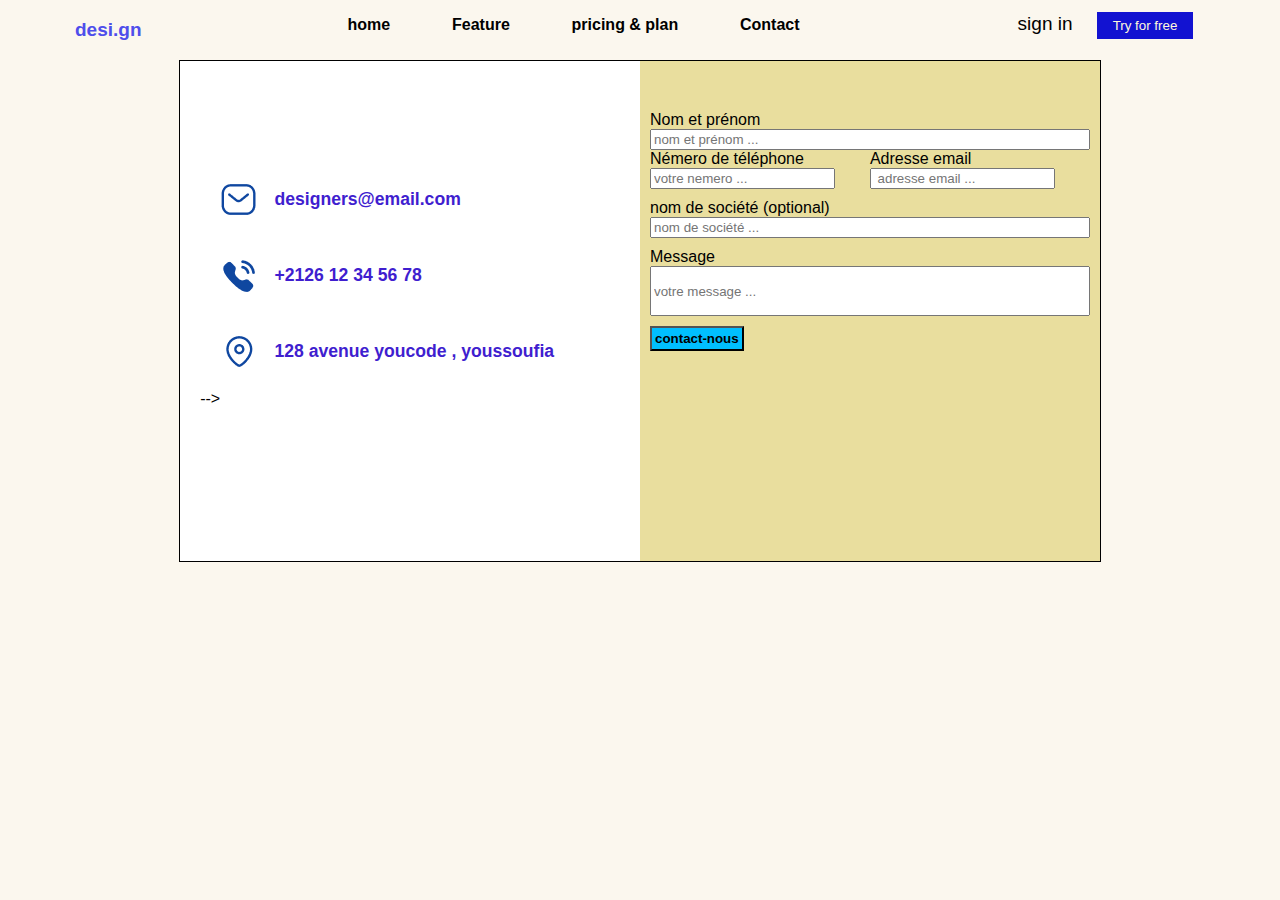
==== contact.html @ 6c1dc52f "supprimer les commentaire" ====
<!DOCTYPE html>
<html lang="en">

<head>
    <meta charset="UTF-8">
    <meta http-equiv="X-UA-Compatible" content="IE=edge">
    <meta name="viewport" content="width=device-width, initial-scale=1.0">
    <title>Contact us</title>
    <link rel="stylesheet" href="Style.css">
    <style>
        body {
            font-family: "Karla", sans-serif;
            background-color: #fbf7ee;
        }
    </style>
</head>

<body>

    <header>

        <div class="header-all">
            <p class="header-p"><b>desi.gn</b></p>

            <ul class="header-ul">
                <li><a href="">home</a></li>
                <li><a href="">Feature</a></li>
                <li><a href="">pricing & plan</a></li>
                <li><a href="">Contact</a></li>
            </ul>


            <div class="header-button">
                <a class="header-link" href="#">sign in</a>
                <button class="header-b2">Try for free</button>
            </div>

        </div>
    </header>
    <main>
        <div class="cmain">
        <div class="cmain-form">
        <form method="post" action="" class="cmain-label">
                    <div class="cmain-label1">
                        <label> Nom et prénom </label>
                        <input name="nom" placeholder="nom et prénom ...">
                    </div>
                    <div class="cmain-label2">
                        <div>
                            <label> Némero de téléphone </label>
                            <input name="nemero" placeholder="votre nemero ... ">
                        </div>
                        <div>
                            <label> Adresse email </label>
                            <input name="chembre" placeholder=" adresse email ... ">
                        </div>
                    </div>
                    <div class="cmain-label3">
                        <label>nom de société (optional)</label>
                        <input name="type" placeholder="nom de société ... ">
                    </div>
                    <div class="cmain-label4">
                        <label> Message </label>
                        <input style="height: 50px;" name="type" placeholder="votre message ... ">
                    </div>
                    <div>
                        <input class="cmain-envoyer" type="submit" value="contact-nous">
                    </div>

                </form>
            </div>

            <div class="cmain-contact">
                <div class="cmain-contactus">
                    <div class="cmain-icon">
                        <img class="cmain-img" src="icon/unknown.png" alt="">
                        <P class="cmain-paragraphe">designers@email.com</P>
                    </div>
                    <div class="cmain-icon">
                        <img class="cmain-img" src="icon/unknown (1).png" alt="">
                        <P class="cmain-paragraphe">+2126 12 34 56 78</P>
                    </div>
                    <div class="cmain-icon">
                        <img class="cmain-img3" src="icon/unknown (2).png" alt="">
                        <P class="cmain-paragraphe">128 avenue youcode , youssoufia</P>
                    </div>
                </div> -->




          </div>

        </div>

    </main>
    <footer>

    </footer>
</body>

</html>
---- Style.css ----
body{
    background-color: #FBF7EE;
  
}
.cmain-form{
    background-color:rgb(233, 222, 158);  
}
.cmain-label {
    padding: 10px ;  
}
.cmain-label1 {
    padding-top: 40px;
    display: grid ;
}
.cmain-label2  {
    display: grid;
    grid-template-columns: 1fr 1fr;
    grid-template-rows: 1fr;
}
.cmain-label3 {
    display: grid;
    padding-top: 10px;
}
.cmain-label4 {
    display: grid ;
    padding-top: 10px;
}
.cmain-envoyer{
    background-color: deepskyblue;
    text-align: center;
    font-family: 'Lucida Sans', 'Lucida Sans Regular', 'Lucida Grande', 'Lucida Sans Unicode', Geneva, Verdana, sans-serif;
    font-weight: bolder;
    padding: 3px;
    margin-top: 10px;
}
.cmain {
    grid-template-columns: 1fr 1fr;
    grid-template-rows: 500px;
    display: grid;
    border: 1px solid black;
    width: 80%;
    margin: 0 auto;
}
.cmain-img {
    margin-top: 10px;
}
.cmain-img3 {
    margin-top: 10px;
}
.cmain-paragraphe {
    font-size: 110%;
    font-family: 'Lucida Sans', 'Lucida Sans Regular', 'Lucida Grande', 'Lucida Sans Unicode', Geneva, Verdana, sans-serif;
    font-weight: bolder;
    color: rgb(63, 30, 207);
}
.cmain-contactus{
    padding-top: 80px;
}
.cmain-icon {
padding: 10px 20px;
display: grid;
grid-template-columns: 1fr 6fr;
}
.cmain-contact {
    background-color: rgb(255, 255, 255);
    padding: 20px ; 
    text-align: center;
    grid-row: 1;
    grid-column: 1;
    text-align: left;
}



/* start second-half */
.second-half-p h1{
    color: #13366D;
    }
    .second-half-p p{
        color: #A2A2A2;
    }
    .second-half{
        display: grid;
        grid-template-columns: repeat(4,19%);
        justify-content: space-between;
      
    }
    .second-half .Card{
    border: 1px solid #C2C2C2;
    margin: 1%;
    background-color: #FFF3D9;
    }
    .Card span{
    color: gray;
    }
     .Startup{
     border-radius:5px;
     margin-left:10%;
     margin-top:5%;
     color:white;
    }
    .Try-for-free{   
      width:91%;
        margin-top:5%;
        margin-left:5%;
        display:block;
        color:#13366D;
        border-radius: 6px;
    }
    .Try-for-free:hover{
        color: #13366D;
        background-color:#FFF3D9;
        border: 2px solid #13366D; 
    }
    .Card ul{
        list-style-type: none;
        margin-top: 5%;   
        }
    .Card li{
        margin-top: 5%;
        margin-left:-15%;
        }
    .tcard{
        background-color: #13366D;
        width: 40%;
        padding: 2%;
        border-radius: 11px;
        text-align: center;
        font-size: 11px;
        margin-left: 11px;
    }
    .Card1 p {
        margin-left: 12%;
             }
    .Card2 p
        {    
         margin-left: 15%;
        }
    .Card p
        { 
         margin-left:5%;
        }
    .Card4 img{ 
        margin-left:5%;  
        width: 91%;
         }
    
    /* end second-half */

/* start first half */
.headers{
   color: #13366D; 
   text-transform: capitalize;
}

main{
    width: 90%;
    margin:0 auto;
    /* font-size: .5em; */
    
}
.first-half .section1{
    display: flex;
    justify-content: space-between;
}
.first-half .box1{
    width: 40%;
    display: flex;
    flex-direction: column;
    /* align-items: center; */
}
.first-half .box2{
    width: 40%;
}
.first-half .box2 img{
    width: 100%;
}
/* formulaire */
.first-half form{
    display: flex;
justify-content: space-between;    
width: 80%;
}
.first-half input[type="email"]{
    width: 70%;
}

.fh-p{
    color:#A2A2A2;
}
.box1 .fh-p{
    margin-bottom: 5%;
}
.box1{
    margin-top: 4%;
}
.first-half #email{
    margin-right: 5%;
}
.btn{
    background-color: #0B48A8 ;
    color:white;
    font-weight: 700;
    padding: 5px;
    border: unset;
    border-bottom: 5px solid #041C40;
    border-radius: 5px;
}

.first-half .box1 ul{
    color: #A2A2A2;
    list-style-image: url('Checkmark.png');
    display: flex; 
    flex-wrap: wrap;
    justify-content: space-between;
}

.first-half .section2{
    display: flex;
    justify-content: space-between;
}

.first-half .card ul{
    list-style-type: none;
    background-color: white;
    border: solid #A2A2A2 2px;
    padding-left: 0;
    padding:5%;
}
.first-half .card{
    width: 20%;
    display: flex;   

}
.first-half b{
    color: black;
}

/* end first half */
/* header */
*{
    box-sizing: border-box;
    
}
body{
    margin: 0;
    padding: 0;
    font-family: sans-serif;
}
.header-all{
    display: flex;
    justify-content: space-between;
    padding-left: 75px;
    padding-right: 75px;
}
.header-button{
 
 
   padding:12px;

}
.header-ul{
    display: flex;
    width: 40%;
    justify-content: space-between;
    list-style: none; 
    padding: 0;
 
   
}
.header-link{
    margin-right: 20px;
    text-decoration: none;
    color: black;
    font-size: 19px;
}
.header-b2{
    padding: 6px;
    background-color: rgb(18, 18, 209);
    width: 96px;
    color: cornsilk;
    border: none;
}
.header-ul li a{

 text-decoration: none;
    color: black;
    font-weight: 700;
}
.header-ul li a:hover{
    background-color: #13366D;
    text-decoration: none;
    color: white;
    display: block;

}

.header-p{
color: rgb(78, 78, 235);
font-size: 19px;

}
@media (max-width:500px){
    .header-all{
        display: flex;
        flex-direction: column;
        flex-wrap: wrap;
        align-items: center;
        text-align: center;
        
    }
    .header-ul{
        display: flex;
        flex-direction: column;
        width: 200px;
        height: 130px;
        justify-content: space-between;

        
    }
    .header-button{
        display: flex;
        flex-direction: column;

     
    }
    .header-b2{
        margin-top: 9px;
    }
    .header-link{
        margin-right: 2px;
        text-decoration: none;
        color: black;
        font-size: 15px;
    }

}
/* header */
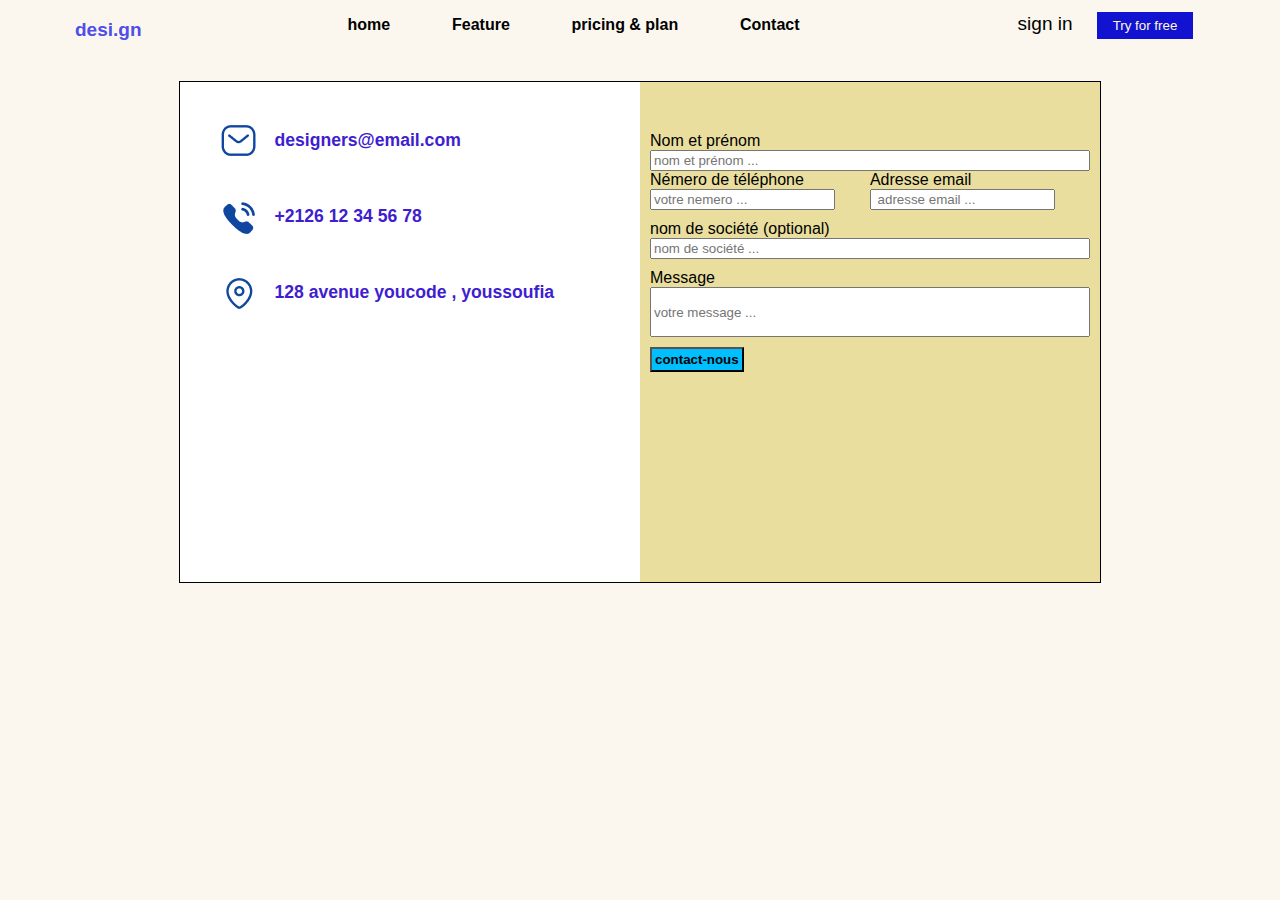
==== commit 2f88c1ca: "resoudre les conflit" ====
--- a/contact.html
+++ b/contact.html
@@ -18,26 +18,26 @@
 <body>
 
     <header>
+      
 
-        <div class="header-all">
-            <p class="header-p"><b>desi.gn</b></p>
-
-            <ul class="header-ul">
-                <li><a href="">home</a></li>
-                <li><a href="">Feature</a></li>
-                <li><a href="">pricing & plan</a></li>
-                <li><a href="">Contact</a></li>
-            </ul>
-
-
-            <div class="header-button">
-                <a class="header-link" href="#">sign in</a>
-                <button class="header-b2">Try for free</button>
-            </div>
-
+            <div class="header-all">
+                 <p class="header-p"><b>desi.gn</b></p>
+              
+                 <ul class="header-ul">
+                     <li><a href="index.html">home</a></li>
+                     <li><a href="">Feature</a></li>
+                     <li><a href="">pricing & plan</a></li>
+                     <li><a href="contact.html">Contact</a></li>
+                 </ul>
+           
+ 
+          <div class="header-button">
+             <a class="header-link" href="#">sign in</a>
+            <button class="header-b2">Try for free</button>
         </div>
     </header>
     <main>
+        <h1> </h1>
         <div class="cmain">
         <div class="cmain-form">
         <form method="post" action="" class="cmain-label">
@@ -70,27 +70,20 @@
                 </form>
             </div>
 
-            <div class="cmain-contact">
-                <div class="cmain-contactus">
-                    <div class="cmain-icon">
-                        <img class="cmain-img" src="icon/unknown.png" alt="">
-                        <P class="cmain-paragraphe">designers@email.com</P>
-                    </div>
-                    <div class="cmain-icon">
-                        <img class="cmain-img" src="icon/unknown (1).png" alt="">
-                        <P class="cmain-paragraphe">+2126 12 34 56 78</P>
-                    </div>
-                    <div class="cmain-icon">
-                        <img class="cmain-img3" src="icon/unknown (2).png" alt="">
-                        <P class="cmain-paragraphe">128 avenue youcode , youssoufia</P>
-                    </div>
-                </div> -->
-
-
-
-
-          </div>
-
+            <div class="cmain-contactus">
+                <div class="cmain-icon">
+                    <img class="cmain-img" src="icon/unknown.png" alt="">
+                    <P class="cmain-paragraphe">designers@email.com</P>
+                </div>
+                <div class="cmain-icon">
+                    <img class="cmain-img" src="icon/unknown (1).png" alt="">
+                    <P class="cmain-paragraphe">+2126 12 34 56 78</P>
+                </div>
+                <div class="cmain-icon">
+                    <img class="cmain-img3" src="icon/unknown (2).png" alt="">
+                    <P class="cmain-paragraphe">128 avenue youcode , youssoufia</P>
+                </div>
+            </div>
         </div>
 
     </main>
--- a/Style.css
+++ b/Style.css
@@ -1,67 +1,95 @@
-body{
-    background-color: #FBF7EE;
-  
-}
-.cmain-form{
-    background-color:rgb(233, 222, 158);  
+body {
+  background-color: #fbf7ee;
+}
+.cmain-form {
+  background-color: rgb(233, 222, 158);
 }
 .cmain-label {
-    padding: 10px ;  
+  padding: 10px;
 }
 .cmain-label1 {
-    padding-top: 40px;
-    display: grid ;
-}
-.cmain-label2  {
-    display: grid;
-    grid-template-columns: 1fr 1fr;
-    grid-template-rows: 1fr;
+  padding-top: 40px;
+  display: grid;
+}
+.cmain-label2 {
+  display: grid;
+  grid-template-columns: 1fr 1fr;
+  grid-template-rows: 1fr;
 }
 .cmain-label3 {
-    display: grid;
-    padding-top: 10px;
+  display: grid;
+  padding-top: 10px;
 }
 .cmain-label4 {
-    display: grid ;
-    padding-top: 10px;
-}
-.cmain-envoyer{
-    background-color: deepskyblue;
-    text-align: center;
-    font-family: 'Lucida Sans', 'Lucida Sans Regular', 'Lucida Grande', 'Lucida Sans Unicode', Geneva, Verdana, sans-serif;
-    font-weight: bolder;
-    padding: 3px;
-    margin-top: 10px;
+  display: grid;
+  padding-top: 10px;
+}
+.cmain-envoyer {
+  background-color: deepskyblue;
+  text-align: center;
+  font-family: "Lucida Sans", "Lucida Sans Regular", "Lucida Grande",
+    "Lucida Sans Unicode", Geneva, Verdana, sans-serif;
+  font-weight: bolder;
+  padding: 3px;
+  margin-top: 10px;
 }
 .cmain {
-    grid-template-columns: 1fr 1fr;
-    grid-template-rows: 500px;
-    display: grid;
-    border: 1px solid black;
-    width: 80%;
-    margin: 0 auto;
+  grid-template-columns: 1fr 1fr;
+  grid-template-rows: 500px;
+  display: grid;
+  border: 1px solid black;
+  width: 80%;
+  margin: 0 auto;
+}
+@media (max-width: 500px){
+    .cmain {
+        grid-template-columns: 1fr ;
+        grid-template-rows: 1fr 1fr;
+        display: grid;
+        border: 1px solid black;
+        width: 100%;
+        margin: 0 auto;
+    }
+    .cmain-contactus {
+        background-color: rgb(255, 255, 255);
+        padding: 20px ; 
+        text-align: center;
+        grid-row: 3;
+        grid-column: 1;
+        text-align: left;
+    }
+    
+    /* .cmain-form {
+        grid-row: 1;
+        grid-column: 1;
+        
+    } */
 }
 .cmain-img {
-    margin-top: 10px;
+  margin-top: 10px;
 }
 .cmain-img3 {
-    margin-top: 10px;
+  margin-top: 10px;
 }
 .cmain-paragraphe {
-    font-size: 110%;
-    font-family: 'Lucida Sans', 'Lucida Sans Regular', 'Lucida Grande', 'Lucida Sans Unicode', Geneva, Verdana, sans-serif;
-    font-weight: bolder;
-    color: rgb(63, 30, 207);
+  font-size: 110%;
+  font-family: "Lucida Sans", "Lucida Sans Regular", "Lucida Grande",
+    "Lucida Sans Unicode", Geneva, Verdana, sans-serif;
+  font-weight: bolder;
+  color: rgb(63, 30, 207);
 }
 .cmain-contactus{
-    padding-top: 80px;
+    /* padding-top: 80px; */
+}
+.cmain-contactus {
+  padding-top: 80px;
 }
 .cmain-icon {
-padding: 10px 20px;
-display: grid;
-grid-template-columns: 1fr 6fr;
-}
-.cmain-contact {
+  padding: 10px 20px;
+  display: grid;
+  grid-template-columns: 1fr 6fr;
+}
+.cmain-contactus {
     background-color: rgb(255, 255, 255);
     padding: 20px ; 
     text-align: center;
@@ -69,10 +97,86 @@
     grid-column: 1;
     text-align: left;
 }
-
-
+.cmain-contact {
+  background-color: rgb(255, 255, 255);
+  padding: 20px;
+  text-align: center;
+  grid-row: 1;
+  grid-column: 1;
+  text-align: left;
+}
 
 /* start second-half */
+.second-half-p h1 {
+  color: #13366d;
+}
+.second-half-p p {
+  color: #a2a2a2;
+}
+.second-half {
+  display: grid;
+  grid-template-columns: repeat(4, 19%);
+  justify-content: space-between;
+}
+.second-half .Card {
+  border: 1px solid #c2c2c2;
+  margin: 1%;
+  background-color: #fff3d9;
+}
+.Card span {
+  color: gray;
+}
+.Startup {
+  border-radius: 5px;
+  margin-left: 10%;
+  margin-top: 5%;
+  color: white;
+}
+.Try-for-free {
+  width: 91%;
+  margin-top: 5%;
+  margin-left: 5%;
+  display: block;
+  color: #13366d;
+  border-radius: 6px;
+}
+.Try-for-free:hover {
+  color: #13366d;
+  background-color: #fff3d9;
+  border: 2px solid #13366d;
+}
+.Card ul {
+  list-style-type: none;
+  margin-top: 5%;
+}
+.Card li {
+  margin-top: 5%;
+  margin-left: -2%;
+}
+.tcard {
+  background-color: #13366d;
+  width: 40%;
+  padding: 2%;
+  border-radius: 11px;
+  text-align: center;
+  font-size: 11px;
+  margin-left: 11px;
+}
+.Card1 p {
+  margin-left: 12%;
+}
+.Card2 p {
+  margin-left: 15%;
+}
+.Card p {
+  margin-left: 5%;
+}
+.Card4 img {
+  margin-left: 5%;
+  width: 91%;
+}
+
+/* end second-half */
 .second-half-p h1{
     color: #13366D;
     }
@@ -81,7 +185,9 @@
     }
     .second-half{
         display: grid;
-        grid-template-columns: repeat(4,19%);
+        /* grid-template-columns: repeat(4,19%); */
+        grid-template-columns: repeat(auto-fill,minmax(280px,1fr));
+
         justify-content: space-between;
       
     }
@@ -91,7 +197,8 @@
     background-color: #FFF3D9;
     }
     .Card span{
-    color: gray;
+    /* color: gray; */
+    color: #525252;
     }
      .Startup{
      border-radius:5px;
@@ -114,11 +221,13 @@
     }
     .Card ul{
         list-style-type: none;
-        margin-top: 5%;   
+        margin-top: 5%; 
+        padding-left: 17px; 
         }
     .Card li{
         margin-top: 5%;
-        margin-left:-15%;
+        /* margin-left:-15%; */
+       
         }
     .tcard{
         background-color: #13366D;
@@ -127,7 +236,7 @@
         border-radius: 11px;
         text-align: center;
         font-size: 11px;
-        margin-left: 11px;
+        margin-left: 24px;
     }
     .Card1 p {
         margin-left: 12%;
@@ -136,9 +245,15 @@
         {    
          margin-left: 15%;
         }
-    .Card p
+        .Card p
         { 
-         margin-left:5%;
+            margin-left: 5%;
+             
+        }
+    .Card .last-card
+        { 
+            margin-left: 5%;
+             color: #292828;;
         }
     .Card4 img{ 
         margin-left:5%;  
@@ -148,92 +263,90 @@
     /* end second-half */
 
 /* start first half */
-.headers{
-   color: #13366D; 
-   text-transform: capitalize;
-}
-
-main{
-    width: 90%;
-    margin:0 auto;
-    /* font-size: .5em; */
-    
-}
-.first-half .section1{
-    display: flex;
-    justify-content: space-between;
-}
-.first-half .box1{
-    width: 40%;
-    display: flex;
-    flex-direction: column;
-    /* align-items: center; */
-}
-.first-half .box2{
-    width: 40%;
-}
-.first-half .box2 img{
-    width: 100%;
+.headers {
+  color: #13366d;
+  text-transform: capitalize;
+}
+
+main {
+  width: 90%;
+  margin: 0 auto;
+  /* font-size: .5em; */
+}
+.first-half .section1 {
+  display: flex;
+  justify-content: space-between;
+}
+.first-half .box1 {
+  /* width: 40%; */
+  display: flex;
+  flex-direction: column;
+  margin-top: 4%;
+  /* align-items: center; */
+}
+.first-half .box2 {
+  /* width: 40%; */
+}
+.first-half .box2 img {
+  width: 100%;
+
 }
 /* formulaire */
-.first-half form{
-    display: flex;
-justify-content: space-between;    
-width: 80%;
-}
-.first-half input[type="email"]{
-    width: 70%;
-}
-
-.fh-p{
-    color:#A2A2A2;
-}
-.box1 .fh-p{
-    margin-bottom: 5%;
-}
-.box1{
-    margin-top: 4%;
-}
-.first-half #email{
-    margin-right: 5%;
-}
-.btn{
-    background-color: #0B48A8 ;
-    color:white;
-    font-weight: 700;
-    padding: 5px;
-    border: unset;
-    border-bottom: 5px solid #041C40;
-    border-radius: 5px;
-}
-
-.first-half .box1 ul{
-    color: #A2A2A2;
-    list-style-image: url('Checkmark.png');
-    display: flex; 
-    flex-wrap: wrap;
-    justify-content: space-between;
-}
-
-.first-half .section2{
-    display: flex;
-    justify-content: space-between;
-}
-
-.first-half .card ul{
-    list-style-type: none;
-    background-color: white;
-    border: solid #A2A2A2 2px;
-    padding-left: 0;
-    padding:5%;
-}
-.first-half .card{
-    width: 20%;
-    display: flex;   
-
-}
-.first-half b{
-    color: black;
+.first-half form {
+  display: flex;
+  justify-content: space-between;
+  width: 80%;
+}
+.first-half input[type="email"] {
+  min-width: 70%;
+}
+
+.fh-p {
+  color: #a2a2a2;
+}
+.box1 .fh-p {
+  margin-bottom: 5%;
+}
+.first-half #email {
+  margin-right: 5%;
+}
+.btn {
+  background-color: #0b48a8;
+  color: white;
+  font-weight: 700;
+  padding: 5px;
+  border: unset;
+  border-bottom: 5px solid #041c40;
+  border-radius: 5px;
+}
+
+.first-half .box1 ul {
+  color: #a2a2a2;
+  list-style-image: url("Checkmark.png");
+  display: flex;
+  flex-wrap: wrap;
+  justify-content: space-between;
+}
+
+.first-half .section2 {
+  display: flex;
+  justify-content: space-between;
+  flex-wrap: wrap;
+}
+
+.first-half .card ul {
+  list-style-type: none;
+  background-color: white;
+  border: solid #a2a2a2 2px;
+  padding-left: 0;
+  padding: 5%;
+}
+.first-half .card {
+  width: 20%;
+  display: flex;
+}
+.first-half b {
+  color: black;
 }
 
 /* end first half */
@@ -335,4 +448,46 @@
     }
 
 }
-/* header */+/* header */
+
+/* start responsive first-half */
+@media (max-width:650px){
+  
+   .box1 , .box2{
+     width: 100%;
+   }
+   
+    .section1{
+      display: flex;
+        flex-direction: column;
+       align-items: center;
+    }
+    .section2{
+        flex-direction: column;
+    }
+   
+    .first-half .card{
+      width: 100%;
+      align-self: center;
+    }
+
+}
+@media (min-width:650px){
+   
+  .box1{
+    width: 40%;
+  }
+  .box2{
+    width: 40%;
+  }
+
+}
+/* responsive first-half */
+/* end first half */
+.color-Ax{
+  color: #545454 ;
+}
+.color2-Ax{
+  color: #545454;
+}
+
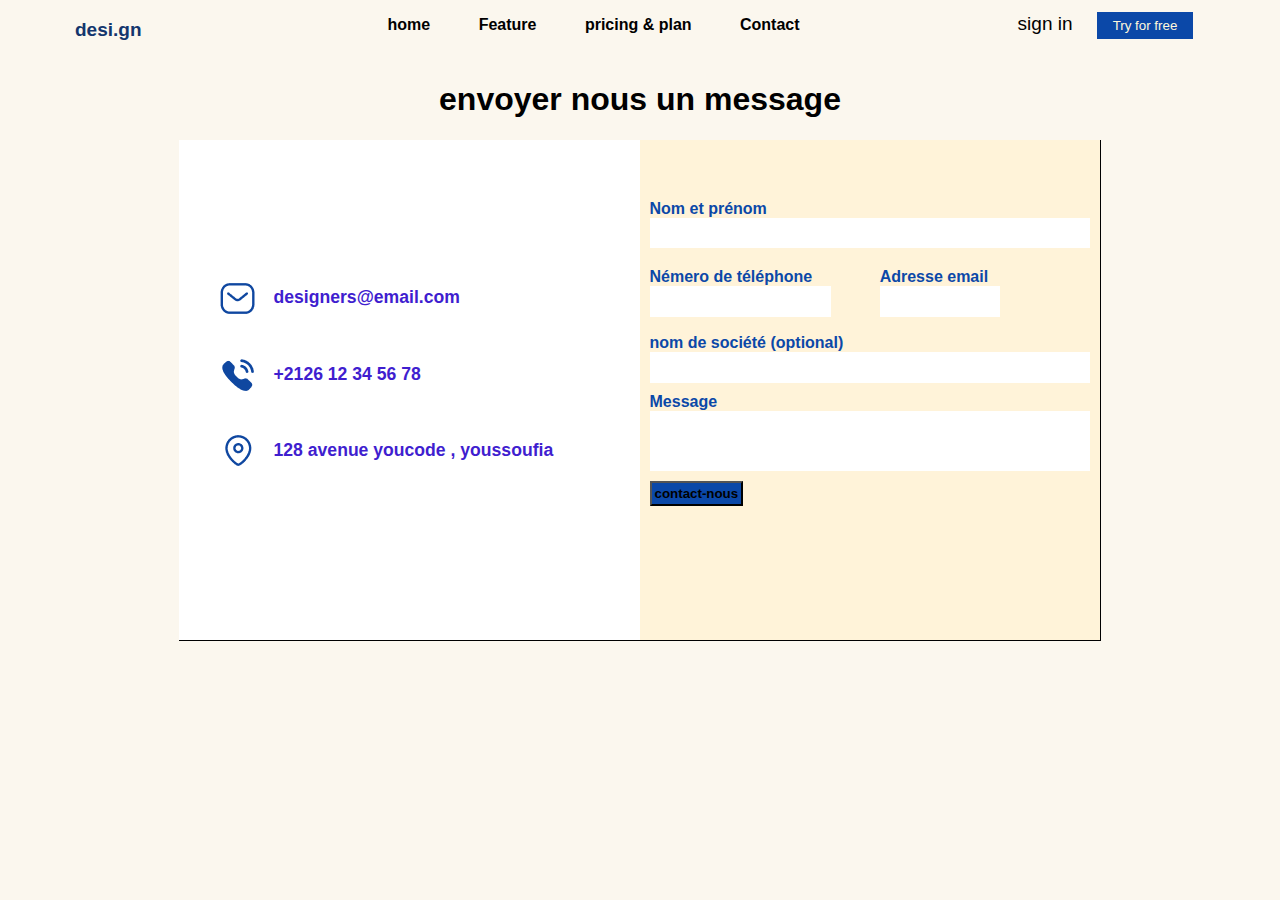
==== commit b5ba9e30: "formaulaire deniere version" ====
--- a/contact.html
+++ b/contact.html
@@ -16,73 +16,75 @@
 </head>
 
 <body>
+    <header>
 
-    <header>
-      
 
-            <div class="header-all">
-                 <p class="header-p"><b>desi.gn</b></p>
-              
-                 <ul class="header-ul">
-                     <li><a href="index.html">home</a></li>
-                     <li><a href="">Feature</a></li>
-                     <li><a href="">pricing & plan</a></li>
-                     <li><a href="contact.html">Contact</a></li>
-                 </ul>
-           
- 
-          <div class="header-button">
-             <a class="header-link" href="#">sign in</a>
-            <button class="header-b2">Try for free</button>
+        <div class="header-all">
+            <p class="header-p"><b>desi.gn</b></p>
+
+            <ul class="header-ul">
+                <li><a href="">home</a></li>
+                <li><a href="">Feature</a></li>
+                <li><a href="">pricing & plan</a></li>
+                <li><a href="">Contact</a></li>
+            </ul>
+
+
+            <div class="header-button">
+                <a class="header-link" href="#">sign in</a>
+                <button class="header-b2">Try for free</button>
+            </div>
+
         </div>
     </header>
     <main>
-        <h1> </h1>
+        <h1 class="cmain-titre">envoyer nous un message </h1>
         <div class="cmain">
-        <div class="cmain-form">
-        <form method="post" action="" class="cmain-label">
+
+
+            <div class="cmain-contactus" style="padding-top: 120px;">
+                <div class="cmain-icon">
+                    <img class="cmain-img" src="icon/unknown.png" alt="">
+                    <P class="cmain-paragraphe">designers@email.com</P>
+                </div>
+                <div class="cmain-icon">
+                    <img class="cmain-img" src="icon/unknown (1).png" alt="icone">
+                    <P class="cmain-paragraphe">+2126 12 34 56 78</P>
+                </div>
+                <div class="cmain-icon">
+                    <img class="cmain-img3" src="icon/unknown (2).png" alt="icone">
+                    <P class="cmain-paragraphe">128 avenue youcode , youssoufia</P>
+                </div>
+            </div>
+            <div class="cmain-form" style="padding-top: 10px;">
+                <form method="post" class="cmain-label">
                     <div class="cmain-label1">
-                        <label> Nom et prénom </label>
-                        <input name="nom" placeholder="nom et prénom ...">
+                        <label class="cmain-text"> Nom et prénom </label>
+                        <input style="height: 30px;  border: none;" name="nom">
                     </div>
-                    <div class="cmain-label2">
+                    <div class="cmain-label2" style="padding-top: 20px;">
                         <div>
-                            <label> Némero de téléphone </label>
-                            <input name="nemero" placeholder="votre nemero ... ">
+                            <label class="cmain-text"> Némero de téléphone </label>
+                            <input style="height: 30px;  border: none; padding-top: 30px;" name="nemero">
                         </div>
-                        <div>
-                            <label> Adresse email </label>
-                            <input name="chembre" placeholder=" adresse email ... ">
+                        <div style="padding-left: 10px;">
+                            <label class="cmain-text"> Adresse email </label>
+                            <input style="height: 30px; width: 120px;  border: none; padding-top: 30px;" name="email">
                         </div>
                     </div>
                     <div class="cmain-label3">
-                        <label>nom de société (optional)</label>
-                        <input name="type" placeholder="nom de société ... ">
+                        <label class="cmain-text">nom de société (optional)</label>
+                        <input style="height: 30px;  border: none; padding-top: 30px;" name="societe">
                     </div>
                     <div class="cmain-label4">
-                        <label> Message </label>
-                        <input style="height: 50px;" name="type" placeholder="votre message ... ">
+                        <label class="cmain-text"> Message </label>
+                        <input style="height: 60px; border: none; padding-top: 30px;" name="message">
                     </div>
                     <div>
                         <input class="cmain-envoyer" type="submit" value="contact-nous">
                     </div>
 
                 </form>
-            </div>
-
-            <div class="cmain-contactus">
-                <div class="cmain-icon">
-                    <img class="cmain-img" src="icon/unknown.png" alt="">
-                    <P class="cmain-paragraphe">designers@email.com</P>
-                </div>
-                <div class="cmain-icon">
-                    <img class="cmain-img" src="icon/unknown (1).png" alt="">
-                    <P class="cmain-paragraphe">+2126 12 34 56 78</P>
-                </div>
-                <div class="cmain-icon">
-                    <img class="cmain-img3" src="icon/unknown (2).png" alt="">
-                    <P class="cmain-paragraphe">128 avenue youcode , youssoufia</P>
-                </div>
             </div>
         </div>
 
@@ -92,4 +94,4 @@
     </footer>
 </body>
 
-</html> +</html>--- a/Style.css
+++ b/Style.css
@@ -1,9 +1,7 @@
 body {
   background-color: #fbf7ee;
 }
-.cmain-form {
-  background-color: rgb(233, 222, 158);
-}
+
 .cmain-label {
   padding: 10px;
 }
@@ -25,7 +23,7 @@
   padding-top: 10px;
 }
 .cmain-envoyer {
-  background-color: deepskyblue;
+  background-color: #0B48A8;
   text-align: center;
   font-family: "Lucida Sans", "Lucida Sans Regular", "Lucida Grande",
     "Lucida Sans Unicode", Geneva, Verdana, sans-serif;
@@ -33,14 +31,53 @@
   padding: 3px;
   margin-top: 10px;
 }
+.cmain-text {
+    color: #0B48A8;
+    font-weight: bolder;
+}
+.cmain-img {
+    margin-top: 10px;
+  }
+  .cmain-img3 {
+    margin-top: 10px;
+  }
+  .cmain-paragraphe {
+    font-size: 110%;
+    font-family: "Lucida Sans", "Lucida Sans Regular", "Lucida Grande",
+      "Lucida Sans Unicode", Geneva, Verdana, sans-serif;
+    font-weight: bolder;
+    color: rgb(63, 30, 207);
+  }
+  
+  .cmain-contactus {
+    padding-top: 80px;
+  }
+  .cmain-icon {
+    padding: 10px 20px;
+    display: grid;
+    grid-template-columns: 1fr 6fr;
+  }
+  
 .cmain {
   grid-template-columns: 1fr 1fr;
   grid-template-rows: 500px;
   display: grid;
-  border: 1px solid black;
+  border-width: 1px;
+  border-color: black;
+  border-style:outset;
+  border-left: none;
+  border-top: none;
   width: 80%;
   margin: 0 auto;
 }
+.cmain-contactus {
+    background-color: rgb(255, 255, 255);
+    padding: 20px ; 
+   
+}
+.cmain-form {
+    background-color: #FFF3D9;
+  }
 @media (max-width: 500px){
     .cmain {
         grid-template-columns: 1fr ;
@@ -50,61 +87,19 @@
         width: 100%;
         margin: 0 auto;
     }
+
     .cmain-contactus {
         background-color: rgb(255, 255, 255);
         padding: 20px ; 
         text-align: center;
-        grid-row: 3;
+        grid-row: 2;
         grid-column: 1;
         text-align: left;
     }
-    
-    /* .cmain-form {
-        grid-row: 1;
-        grid-column: 1;
-        
-    } */
-}
-.cmain-img {
-  margin-top: 10px;
-}
-.cmain-img3 {
-  margin-top: 10px;
-}
-.cmain-paragraphe {
-  font-size: 110%;
-  font-family: "Lucida Sans", "Lucida Sans Regular", "Lucida Grande",
-    "Lucida Sans Unicode", Geneva, Verdana, sans-serif;
-  font-weight: bolder;
-  color: rgb(63, 30, 207);
-}
-.cmain-contactus{
-    /* padding-top: 80px; */
-}
-.cmain-contactus {
-  padding-top: 80px;
-}
-.cmain-icon {
-  padding: 10px 20px;
-  display: grid;
-  grid-template-columns: 1fr 6fr;
-}
-.cmain-contactus {
-    background-color: rgb(255, 255, 255);
-    padding: 20px ; 
-    text-align: center;
-    grid-row: 1;
-    grid-column: 1;
-    text-align: left;
-}
-.cmain-contact {
-  background-color: rgb(255, 255, 255);
-  padding: 20px;
-  text-align: center;
-  grid-row: 1;
-  grid-column: 1;
-  text-align: left;
-}
+}
+
+
+
 
 /* start second-half */
 .second-half-p h1 {
@@ -131,6 +126,9 @@
   margin-left: 10%;
   margin-top: 5%;
   color: white;
+}
+.cmain-titre{
+    text-align: center;
 }
 .Try-for-free {
   width: 91%;
@@ -151,7 +149,7 @@
 }
 .Card li {
   margin-top: 5%;
-  margin-left: -2%;
+  margin-left: -15%;
 }
 .tcard {
   background-color: #13366d;
@@ -197,8 +195,7 @@
     background-color: #FFF3D9;
     }
     .Card span{
-    /* color: gray; */
-    color: #525252;
+    color: gray;
     }
      .Startup{
      border-radius:5px;
@@ -253,7 +250,7 @@
     .Card .last-card
         { 
             margin-left: 5%;
-             color: #292828;;
+             color: grey;
         }
     .Card4 img{ 
         margin-left:5%;  
@@ -351,105 +348,52 @@
 
 /* end first half */
 /* header */
-*{
-    box-sizing: border-box;
-    
-}
-body{
-    margin: 0;
-    padding: 0;
-    font-family: sans-serif;
-}
-.header-all{
-    display: flex;
-    justify-content: space-between;
-    padding-left: 75px;
-    padding-right: 75px;
-}
-.header-button{
- 
- 
-   padding:12px;
-
-}
-.header-ul{
-    display: flex;
-    width: 40%;
-    justify-content: space-between;
-    list-style: none; 
-    padding: 0;
- 
-   
-}
-.header-link{
-    margin-right: 20px;
-    text-decoration: none;
-    color: black;
-    font-size: 19px;
-}
-.header-b2{
-    padding: 6px;
-    background-color: rgb(18, 18, 209);
-    width: 96px;
-    color: cornsilk;
-    border: none;
-}
-.header-ul li a{
-
- text-decoration: none;
-    color: black;
-    font-weight: 700;
-}
-.header-ul li a:hover{
-    background-color: #13366D;
-    text-decoration: none;
-    color: white;
-    display: block;
-
-}
-
-.header-p{
-color: rgb(78, 78, 235);
-font-size: 19px;
-
-}
-@media (max-width:500px){
-    .header-all{
-        display: flex;
-        flex-direction: column;
-        flex-wrap: wrap;
-        align-items: center;
-        text-align: center;
-        
-    }
-    .header-ul{
-        display: flex;
-        flex-direction: column;
-        width: 200px;
-        height: 130px;
-        justify-content: space-between;
-
-        
-    }
-    .header-button{
-        display: flex;
-        flex-direction: column;
-
-     
-    }
-    .header-b2{
-        margin-top: 9px;
-    }
-    .header-link{
-        margin-right: 2px;
-        text-decoration: none;
-        color: black;
-        font-size: 15px;
-    }
-
-}
-/* header */
-
+* {
+  box-sizing: border-box;
+}
+body {
+  margin: 0;
+  padding: 0;
+}
+.header-all {
+  display: flex;
+  justify-content: space-between;
+  padding-left: 75px;
+  padding-right: 75px;
+}
+.header-button {
+  padding: 12px;
+}
+.header-ul {
+  display: flex;
+  width: 40%;
+  justify-content: space-between;
+  list-style: none;
+}
+.header-link {
+  margin-right: 20px;
+  text-decoration: none;
+  color: black;
+  font-size: 19px;
+}
+.header-b2 {
+  padding: 6px;
+  background-color: #0b48a8;
+  width: 96px;
+  color: cornsilk;
+  border: none;
+}
+header li a {
+  text-decoration: none;
+  color: black;
+  font-weight: 700;
+}
+.header-p {
+  color: #13366d;
+  font-size: 19px;
+}
+
+/* end header */
 /* start responsive first-half */
 @media (max-width:650px){
   
@@ -484,10 +428,3 @@
 }
 /* responsive first-half */
 /* end first half */
-.color-Ax{
-  color: #545454 ;
-}
-.color2-Ax{
-  color: #545454;
-}
-
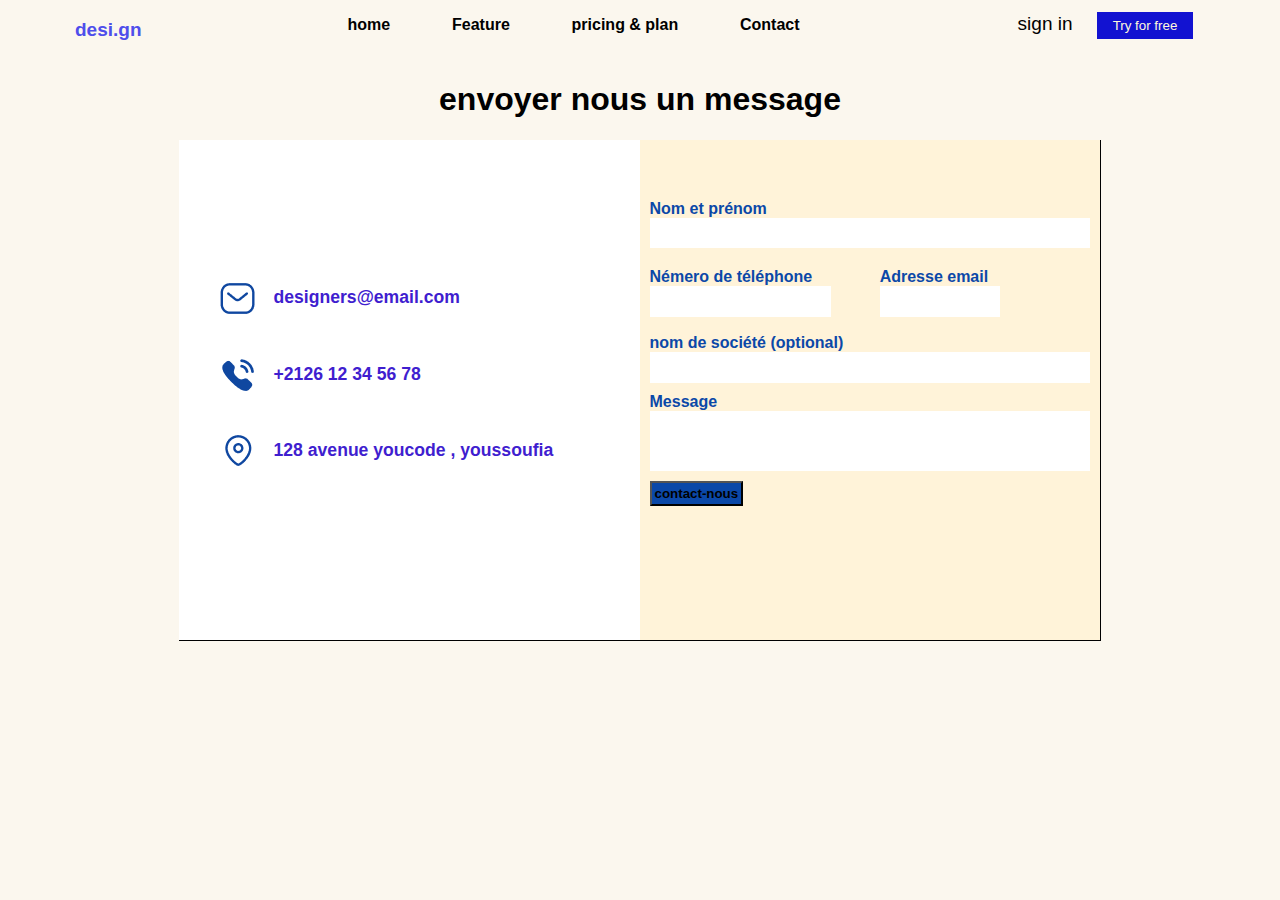
==== commit d05ce632: "correction de conflet" ====
--- a/contact.html
+++ b/contact.html
@@ -16,25 +16,23 @@
 </head>
 
 <body>
+
     <header>
 
-
-        <div class="header-all">
-            <p class="header-p"><b>desi.gn</b></p>
-
-            <ul class="header-ul">
-                <li><a href="">home</a></li>
-                <li><a href="">Feature</a></li>
-                <li><a href="">pricing & plan</a></li>
-                <li><a href="">Contact</a></li>
-            </ul>
-
-
-            <div class="header-button">
-                <a class="header-link" href="#">sign in</a>
-                <button class="header-b2">Try for free</button>
-            </div>
-
+            <div class="header-all">
+                 <p class="header-p"><b>desi.gn</b></p>
+              
+                 <ul class="header-ul">
+                     <li><a href="index.html">home</a></li>
+                     <li><a href="">Feature</a></li>
+                     <li><a href="">pricing & plan</a></li>
+                     <li><a href="contact.html">Contact</a></li>
+                 </ul>
+           
+ 
+          <div class="header-button">
+             <a class="header-link" href="#">sign in</a>
+            <button class="header-b2">Try for free</button>
         </div>
     </header>
     <main>
@@ -94,4 +92,4 @@
     </footer>
 </body>
 
-</html>+</html> --- a/Style.css
+++ b/Style.css
@@ -149,7 +149,7 @@
 }
 .Card li {
   margin-top: 5%;
-  margin-left: -15%;
+  margin-left: -2%;
 }
 .tcard {
   background-color: #13366d;
@@ -195,7 +195,8 @@
     background-color: #FFF3D9;
     }
     .Card span{
-    color: gray;
+    /* color: gray; */
+    color: #525252;
     }
      .Startup{
      border-radius:5px;
@@ -250,7 +251,7 @@
     .Card .last-card
         { 
             margin-left: 5%;
-             color: grey;
+             color: #292828;;
         }
     .Card4 img{ 
         margin-left:5%;  
@@ -348,52 +349,105 @@
 
 /* end first half */
 /* header */
-* {
-  box-sizing: border-box;
-}
-body {
-  margin: 0;
-  padding: 0;
-}
-.header-all {
-  display: flex;
-  justify-content: space-between;
-  padding-left: 75px;
-  padding-right: 75px;
-}
-.header-button {
-  padding: 12px;
-}
-.header-ul {
-  display: flex;
-  width: 40%;
-  justify-content: space-between;
-  list-style: none;
-}
-.header-link {
-  margin-right: 20px;
-  text-decoration: none;
-  color: black;
-  font-size: 19px;
-}
-.header-b2 {
-  padding: 6px;
-  background-color: #0b48a8;
-  width: 96px;
-  color: cornsilk;
-  border: none;
-}
-header li a {
-  text-decoration: none;
-  color: black;
-  font-weight: 700;
-}
-.header-p {
-  color: #13366d;
-  font-size: 19px;
-}
-
-/* end header */
+*{
+    box-sizing: border-box;
+    
+}
+body{
+    margin: 0;
+    padding: 0;
+    font-family: sans-serif;
+}
+.header-all{
+    display: flex;
+    justify-content: space-between;
+    padding-left: 75px;
+    padding-right: 75px;
+}
+.header-button{
+ 
+ 
+   padding:12px;
+
+}
+.header-ul{
+    display: flex;
+    width: 40%;
+    justify-content: space-between;
+    list-style: none; 
+    padding: 0;
+ 
+   
+}
+.header-link{
+    margin-right: 20px;
+    text-decoration: none;
+    color: black;
+    font-size: 19px;
+}
+.header-b2{
+    padding: 6px;
+    background-color: rgb(18, 18, 209);
+    width: 96px;
+    color: cornsilk;
+    border: none;
+}
+.header-ul li a{
+
+ text-decoration: none;
+    color: black;
+    font-weight: 700;
+}
+.header-ul li a:hover{
+    background-color: #13366D;
+    text-decoration: none;
+    color: white;
+    display: block;
+
+}
+
+.header-p{
+color: rgb(78, 78, 235);
+font-size: 19px;
+
+}
+@media (max-width:500px){
+    .header-all{
+        display: flex;
+        flex-direction: column;
+        flex-wrap: wrap;
+        align-items: center;
+        text-align: center;
+        
+    }
+    .header-ul{
+        display: flex;
+        flex-direction: column;
+        width: 200px;
+        height: 130px;
+        justify-content: space-between;
+
+        
+    }
+    .header-button{
+        display: flex;
+        flex-direction: column;
+
+     
+    }
+    .header-b2{
+        margin-top: 9px;
+    }
+    .header-link{
+        margin-right: 2px;
+        text-decoration: none;
+        color: black;
+        font-size: 15px;
+    }
+
+}
+/* header */
+
 /* start responsive first-half */
 @media (max-width:650px){
   
@@ -428,3 +482,10 @@
 }
 /* responsive first-half */
 /* end first half */
+.color-Ax{
+  color: #545454 ;
+}
+.color2-Ax{
+  color: #545454;
+}
+
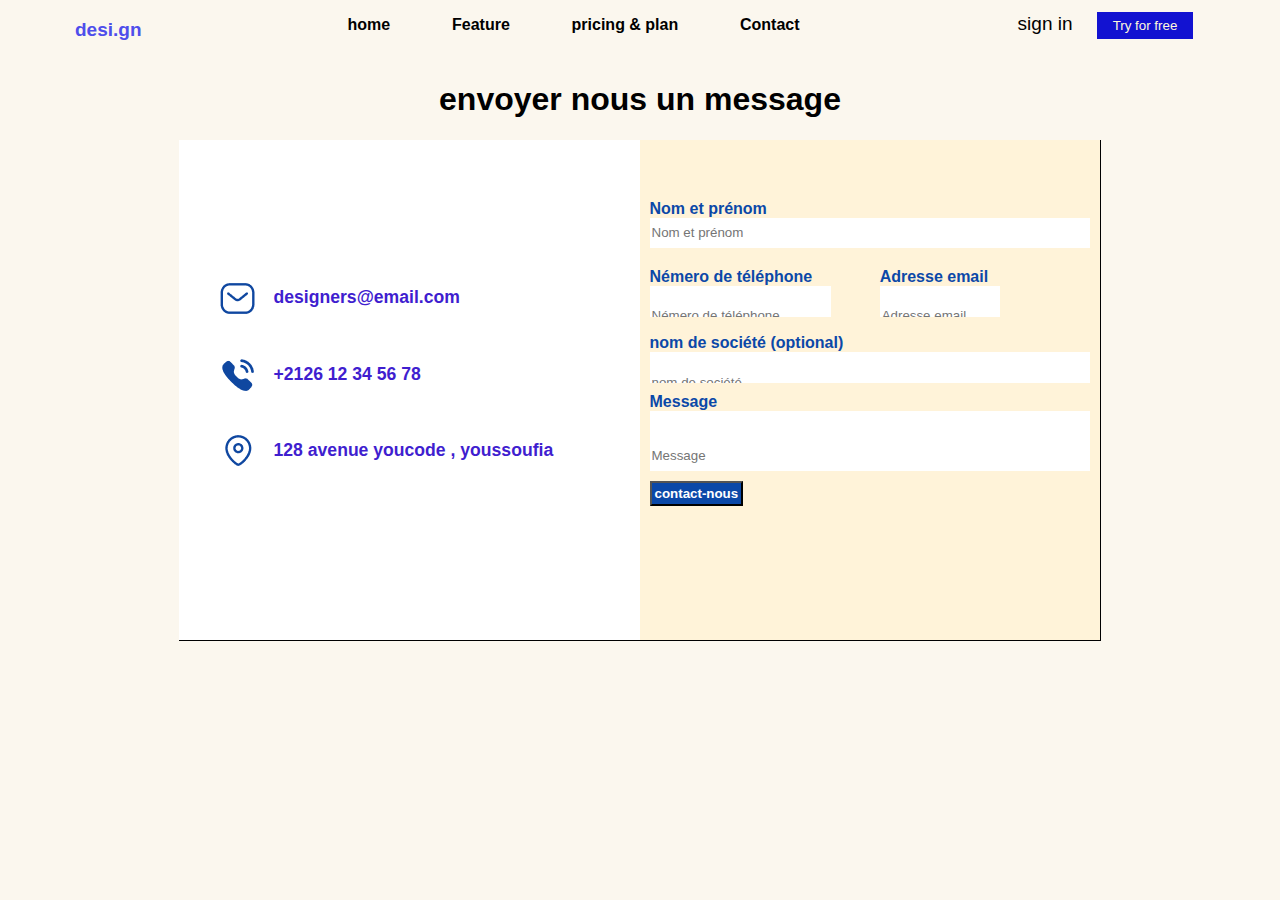
==== commit 107d1721: "ax contact" ====
--- a/contact.html
+++ b/contact.html
@@ -55,28 +55,28 @@
                 </div>
             </div>
             <div class="cmain-form" style="padding-top: 10px;">
-                <form method="post" class="cmain-label">
+                <form  class="cmain-label">
                     <div class="cmain-label1">
                         <label class="cmain-text"> Nom et prénom </label>
-                        <input style="height: 30px;  border: none;" name="nom">
+                        <input style="height: 30px;  border: none;" placeholder="Nom et prénom" name="nom">
                     </div>
                     <div class="cmain-label2" style="padding-top: 20px;">
                         <div>
                             <label class="cmain-text"> Némero de téléphone </label>
-                            <input style="height: 30px;  border: none; padding-top: 30px;" name="nemero">
+                            <input style="height: 30px;  border: none; padding-top: 30px;" placeholder="Némero de téléphone" name="nemero">
                         </div>
                         <div style="padding-left: 10px;">
                             <label class="cmain-text"> Adresse email </label>
-                            <input style="height: 30px; width: 120px;  border: none; padding-top: 30px;" name="email">
+                            <input style="height: 30px; width: 120px;  border: none; padding-top: 30px;"  placeholder="Adresse email" name="email">
                         </div>
                     </div>
                     <div class="cmain-label3">
                         <label class="cmain-text">nom de société (optional)</label>
-                        <input style="height: 30px;  border: none; padding-top: 30px;" name="societe">
+                        <input style="height: 30px;  border: none; padding-top: 30px;" placeholder="nom de société" name="societe">
                     </div>
                     <div class="cmain-label4">
                         <label class="cmain-text"> Message </label>
-                        <input style="height: 60px; border: none; padding-top: 30px;" name="message">
+                        <input style="height: 60px; border: none; padding-top: 30px;" placeholder="Message" name="message">
                     </div>
                     <div>
                         <input class="cmain-envoyer" type="submit" value="contact-nous">
--- a/Style.css
+++ b/Style.css
@@ -27,7 +27,8 @@
   text-align: center;
   font-family: "Lucida Sans", "Lucida Sans Regular", "Lucida Grande",
     "Lucida Sans Unicode", Geneva, Verdana, sans-serif;
-  font-weight: bolder;
+  font-weight: bolder; 
+  color: white;
   padding: 3px;
   margin-top: 10px;
 }
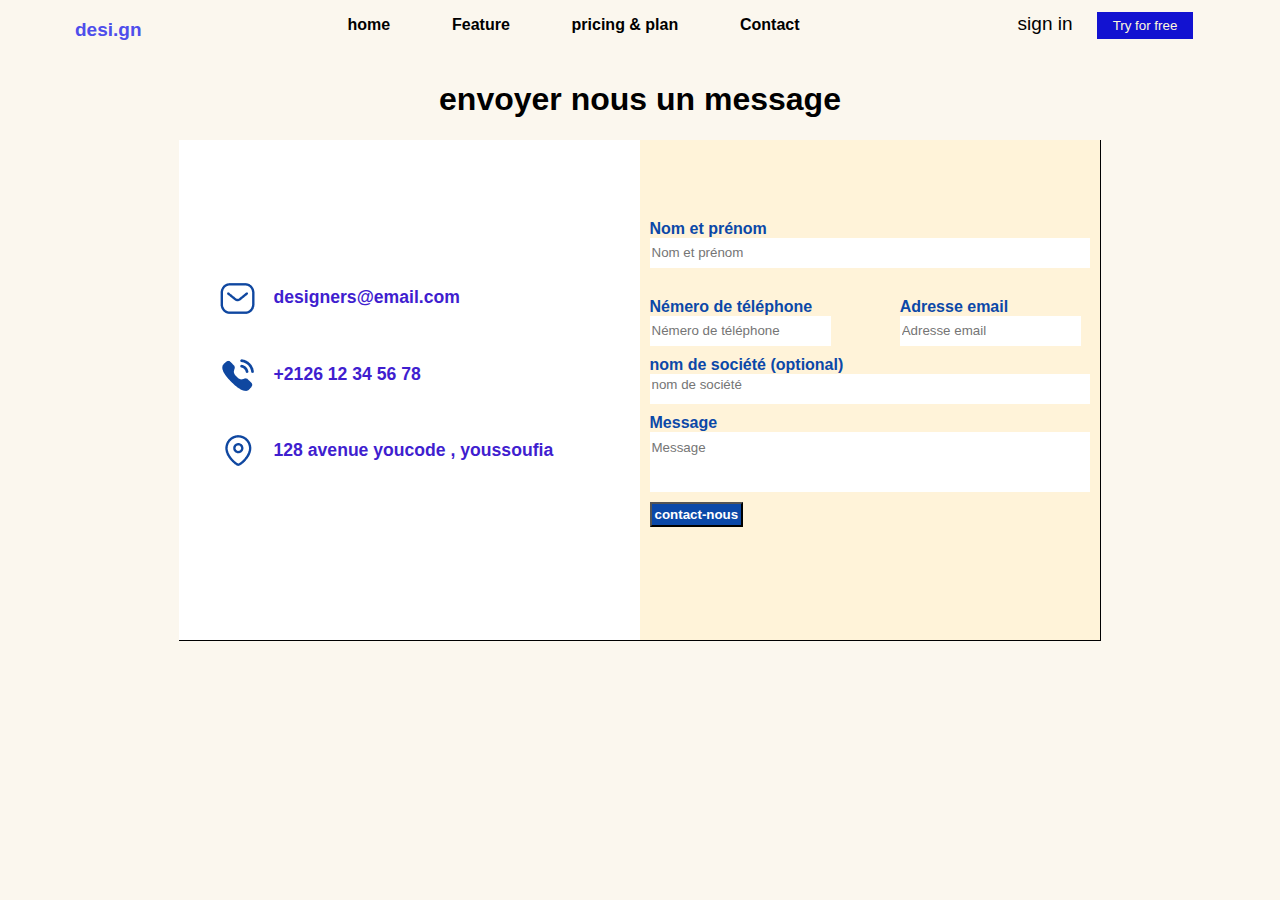
==== commit 907b6305: "mise a jour au niveau de placeholder" ====
--- a/contact.html
+++ b/contact.html
@@ -54,29 +54,29 @@
                     <P class="cmain-paragraphe">128 avenue youcode , youssoufia</P>
                 </div>
             </div>
-            <div class="cmain-form" style="padding-top: 10px;">
+            <div class="cmain-form" style="padding-top: 30px;">
                 <form  class="cmain-label">
                     <div class="cmain-label1">
                         <label class="cmain-text"> Nom et prénom </label>
                         <input style="height: 30px;  border: none;" placeholder="Nom et prénom" name="nom">
                     </div>
-                    <div class="cmain-label2" style="padding-top: 20px;">
+                    <div class="cmain-label2" style="padding-top: 30px;">
                         <div>
                             <label class="cmain-text"> Némero de téléphone </label>
-                            <input style="height: 30px;  border: none; padding-top: 30px;" placeholder="Némero de téléphone" name="nemero">
+                            <input style="height: 30px;  border: none; padding-top: 0px;" placeholder="Némero de téléphone" name="nemero">
                         </div>
-                        <div style="padding-left: 10px;">
+                        <div style="padding-left: 30px; ">
                             <label class="cmain-text"> Adresse email </label>
-                            <input style="height: 30px; width: 120px;  border: none; padding-top: 30px;"  placeholder="Adresse email" name="email">
+                            <input style="height: 30px;  border: none; padding-top: 0px;"  placeholder="Adresse email" name="email">
                         </div>
                     </div>
                     <div class="cmain-label3">
                         <label class="cmain-text">nom de société (optional)</label>
-                        <input style="height: 30px;  border: none; padding-top: 30px;" placeholder="nom de société" name="societe">
+                        <input style="height: 30px;  border: none; padding-bottom: 10px;"" placeholder="nom de société" name="societe">
                     </div>
                     <div class="cmain-label4">
                         <label class="cmain-text"> Message </label>
-                        <input style="height: 60px; border: none; padding-top: 30px;" placeholder="Message" name="message">
+                        <input style="height: 60px; border: none; padding-bottom: 30px;" placeholder="Message" name="message">
                     </div>
                     <div>
                         <input class="cmain-envoyer" type="submit" value="contact-nous">
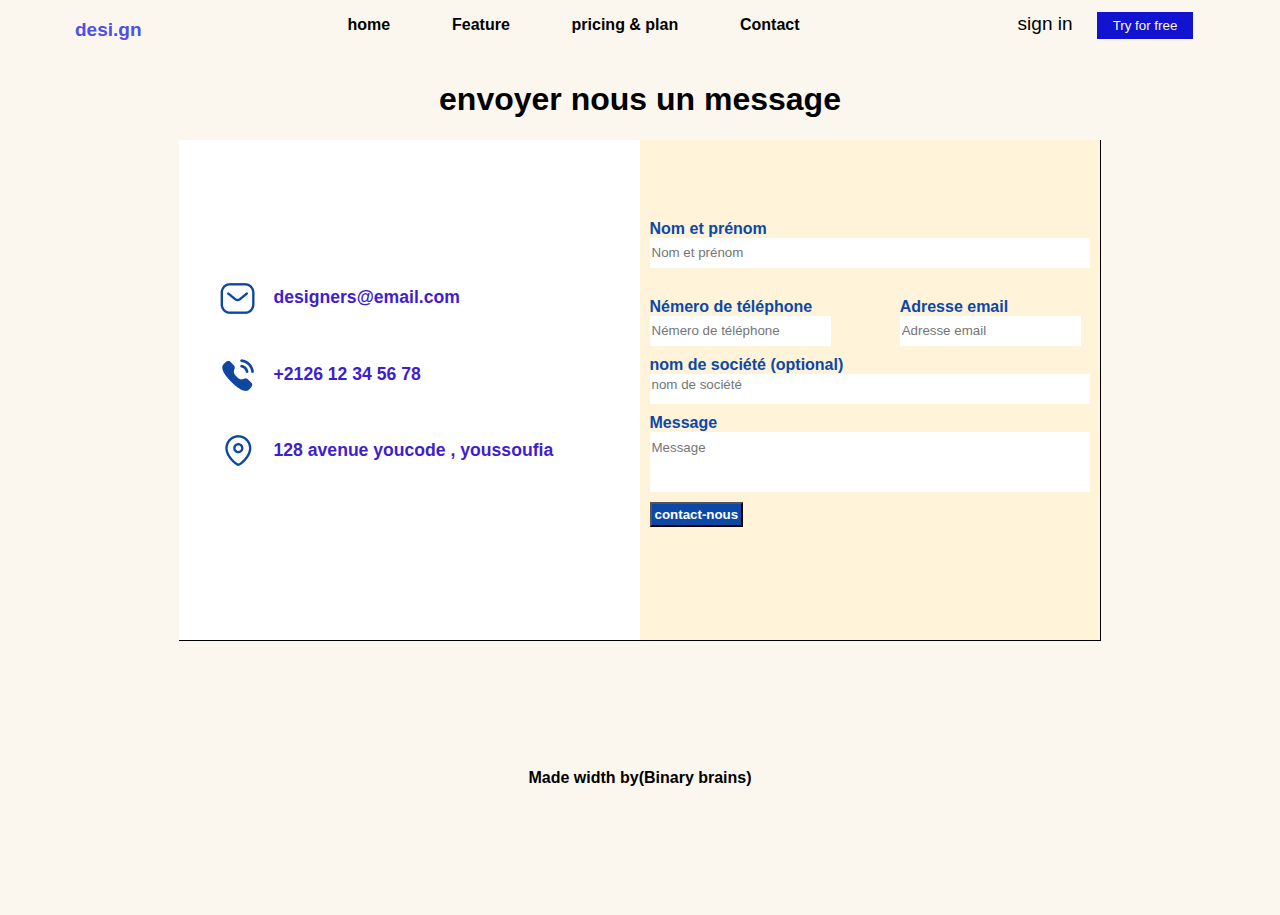
==== commit ccfb1515: "Ajouter footer" ====
--- a/contact.html
+++ b/contact.html
@@ -1,95 +1,109 @@
 <!DOCTYPE html>
 <html lang="en">
+  <head>
+    <meta charset="UTF-8" />
+    <meta http-equiv="X-UA-Compatible" content="IE=edge" />
+    <meta name="viewport" content="width=device-width, initial-scale=1.0" />
+    <title>Contact us</title>
+    <link rel="stylesheet" href="Style.css" />
+    <style>
+      body {
+        font-family: "Karla", sans-serif;
+        background-color: #fbf7ee;
+      }
+    </style>
+  </head>
 
-<head>
-    <meta charset="UTF-8">
-    <meta http-equiv="X-UA-Compatible" content="IE=edge">
-    <meta name="viewport" content="width=device-width, initial-scale=1.0">
-    <title>Contact us</title>
-    <link rel="stylesheet" href="Style.css">
-    <style>
-        body {
-            font-family: "Karla", sans-serif;
-            background-color: #fbf7ee;
-        }
-    </style>
-</head>
+  <body>
+    <header>
+      <div class="header-all">
+        <p class="header-p"><b>desi.gn</b></p>
 
-<body>
+        <ul class="header-ul">
+          <li><a href="index.html">home</a></li>
+          <li><a href="">Feature</a></li>
+          <li><a href="">pricing & plan</a></li>
+          <li><a href="contact.html">Contact</a></li>
+        </ul>
 
-    <header>
-
-            <div class="header-all">
-                 <p class="header-p"><b>desi.gn</b></p>
-              
-                 <ul class="header-ul">
-                     <li><a href="index.html">home</a></li>
-                     <li><a href="">Feature</a></li>
-                     <li><a href="">pricing & plan</a></li>
-                     <li><a href="contact.html">Contact</a></li>
-                 </ul>
-           
- 
-          <div class="header-button">
-             <a class="header-link" href="#">sign in</a>
-            <button class="header-b2">Try for free</button>
+        <div class="header-button">
+          <a class="header-link" href="#">sign in</a>
+          <button class="header-b2">Try for free</button>
         </div>
+      </div>
     </header>
     <main>
-        <h1 class="cmain-titre">envoyer nous un message </h1>
-        <div class="cmain">
-
-
-            <div class="cmain-contactus" style="padding-top: 120px;">
-                <div class="cmain-icon">
-                    <img class="cmain-img" src="icon/unknown.png" alt="">
-                    <P class="cmain-paragraphe">designers@email.com</P>
-                </div>
-                <div class="cmain-icon">
-                    <img class="cmain-img" src="icon/unknown (1).png" alt="icone">
-                    <P class="cmain-paragraphe">+2126 12 34 56 78</P>
-                </div>
-                <div class="cmain-icon">
-                    <img class="cmain-img3" src="icon/unknown (2).png" alt="icone">
-                    <P class="cmain-paragraphe">128 avenue youcode , youssoufia</P>
-                </div>
+      <h1 class="cmain-titre">envoyer nous un message</h1>
+      <div class="cmain">
+        <div class="cmain-contactus" style="padding-top: 120px">
+          <div class="cmain-icon">
+            <img class="cmain-img" src="unknown.png" alt="" />
+            <p class="cmain-paragraphe">designers@email.com</p>
+          </div>
+          <div class="cmain-icon">
+            <img class="cmain-img" src="unknown(1).png" alt="icone" />
+            <p class="cmain-paragraphe">+2126 12 34 56 78</p>
+          </div>
+          <div class="cmain-icon">
+            <img class="cmain-img3" src="unknown(2).png" alt="icone" />
+            <p class="cmain-paragraphe">128 avenue youcode , youssoufia</p>
+          </div>
+        </div>
+        <div class="cmain-form" style="padding-top: 30px">
+          <form class="cmain-label">
+            <div class="cmain-label1">
+              <label class="cmain-text"> Nom et prénom </label>
+              <input
+                style="height: 30px; border: none"
+                placeholder="Nom et prénom"
+                name="nom"
+              />
             </div>
-            <div class="cmain-form" style="padding-top: 30px;">
-                <form  class="cmain-label">
-                    <div class="cmain-label1">
-                        <label class="cmain-text"> Nom et prénom </label>
-                        <input style="height: 30px;  border: none;" placeholder="Nom et prénom" name="nom">
-                    </div>
-                    <div class="cmain-label2" style="padding-top: 30px;">
-                        <div>
-                            <label class="cmain-text"> Némero de téléphone </label>
-                            <input style="height: 30px;  border: none; padding-top: 0px;" placeholder="Némero de téléphone" name="nemero">
-                        </div>
-                        <div style="padding-left: 30px; ">
-                            <label class="cmain-text"> Adresse email </label>
-                            <input style="height: 30px;  border: none; padding-top: 0px;"  placeholder="Adresse email" name="email">
-                        </div>
-                    </div>
-                    <div class="cmain-label3">
-                        <label class="cmain-text">nom de société (optional)</label>
-                        <input style="height: 30px;  border: none; padding-bottom: 10px;"" placeholder="nom de société" name="societe">
-                    </div>
-                    <div class="cmain-label4">
-                        <label class="cmain-text"> Message </label>
-                        <input style="height: 60px; border: none; padding-bottom: 30px;" placeholder="Message" name="message">
-                    </div>
-                    <div>
-                        <input class="cmain-envoyer" type="submit" value="contact-nous">
-                    </div>
-
-                </form>
+            <div class="cmain-label2" style="padding-top: 30px">
+              <div>
+                <label class="cmain-text"> Némero de téléphone </label>
+                <input
+                  style="height: 30px; border: none; padding-top: 0px"
+                  placeholder="Némero de téléphone"
+                  name="nemero"
+                />
+              </div>
+              <div style="padding-left: 30px">
+                <label class="cmain-text"> Adresse email </label>
+                <input
+                  style="height: 30px; border: none; padding-top: 0px"
+                  placeholder="Adresse email"
+                  name="email"
+                />
+              </div>
             </div>
+            <div class="cmain-label3">
+              <label class="cmain-text">nom de société (optional)</label>
+              <input
+                style="height: 30px; border: none; padding-bottom: 10px"
+                placeholder="nom de société"
+                name="societe"
+              />
+            </div>
+            <div class="cmain-label4">
+              <label class="cmain-text"> Message </label>
+              <input
+                style="height: 60px; border: none; padding-bottom: 30px"
+                placeholder="Message"
+                name="message"
+              />
+            </div>
+            <div>
+              <input class="cmain-envoyer" type="submit" value="contact-nous" />
+            </div>
+          </form>
         </div>
-
+      </div>
     </main>
     <footer>
-
+      <div style="font-weight: 700; text-align: center; margin: 10% 0">
+        Made width by(Binary brains)
+      </div>
     </footer>
-</body>
-
-</html> +  </body>
+</html>
--- a/Style.css
+++ b/Style.css
@@ -270,22 +270,17 @@
 main {
   width: 90%;
   margin: 0 auto;
-  /* font-size: .5em; */
 }
 .first-half .section1 {
   display: flex;
   justify-content: space-between;
 }
 .first-half .box1 {
-  /* width: 40%; */
   display: flex;
   flex-direction: column;
   margin-top: 4%;
-  /* align-items: center; */
-}
-.first-half .box2 {
-  /* width: 40%; */
-}
+}
+
 .first-half .box2 img {
   width: 100%;
 
@@ -323,14 +318,13 @@
   color: #a2a2a2;
   list-style-image: url("Checkmark.png");
   display: flex;
-  flex-wrap: wrap;
   justify-content: space-between;
+
 }
 
 .first-half .section2 {
   display: flex;
   justify-content: space-between;
-  flex-wrap: wrap;
 }
 
 .first-half .card ul {
@@ -349,7 +343,7 @@
 }
 
 /* end first half */
-/* header */
+/*start header */
 *{
     box-sizing: border-box;
     
@@ -447,19 +441,19 @@
     }
 
 }
-/* header */
+/* end header */
 
 /* start responsive first-half */
+/* 650 et moins */
 @media (max-width:650px){
   
-   .box1 , .box2{
+   .box1 ,
+   .box2{
      width: 100%;
    }
-   
     .section1{
-      display: flex;
+      
         flex-direction: column;
-       align-items: center;
     }
     .section2{
         flex-direction: column;
@@ -467,15 +461,11 @@
    
     .first-half .card{
       width: 100%;
-      align-self: center;
     }
 
 }
 @media (min-width:650px){
-   
-  .box1{
-    width: 40%;
-  }
+  .box1,
   .box2{
     width: 40%;
   }
